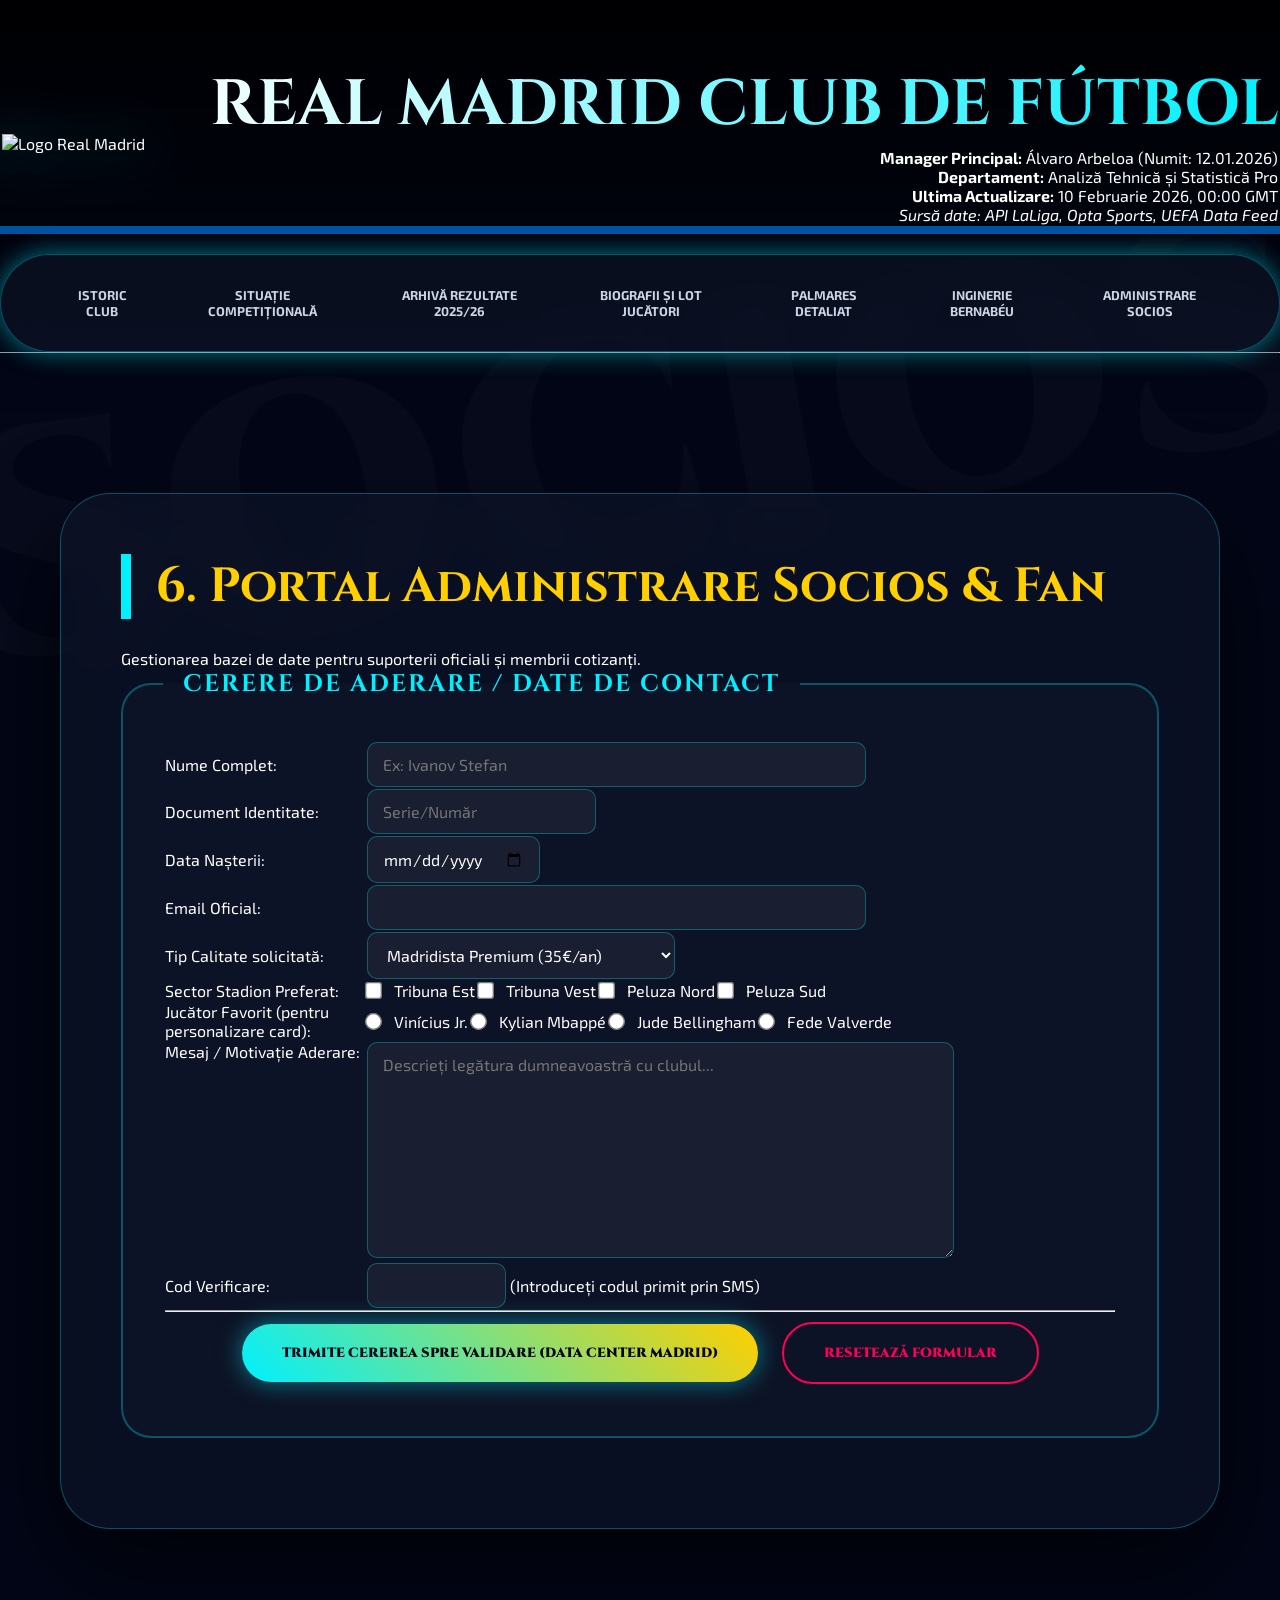
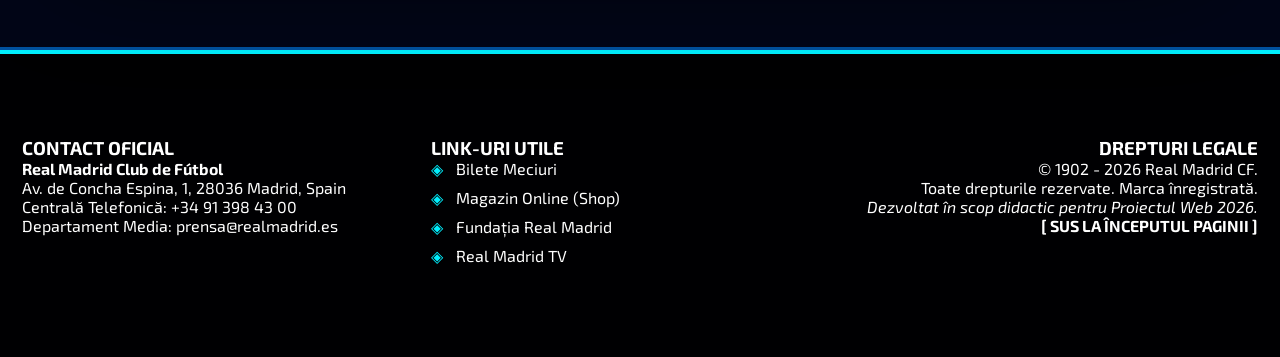
==== socios.html @ 4f1c86bc "Laboratorul nr 3 css" ====
<!DOCTYPE html>
<html lang="ro">
<head>
  <meta charset="UTF-8">
  <meta name="viewport" content="width=device-width, initial-scale=1.0">
  <title>Real Madrid CF - Arhiva Digitală Completă v2.6 - Februarie 2026</title>

  <link rel="stylesheet" href="socios.css">

  <script src="socios.js"></script>
</head>
<body>
<header id="top">
  <table width="100%" border="0" cellpadding="10">
    <tr>
      <td>
        <img src="https://upload.wikimedia.org/wikipedia/en/5/56/Real_Madrid_CF.svg" alt="Logo Real Madrid" width="150">
      </td>
      <td align="right">
        <h1>REAL MADRID CLUB DE FÚTBOL</h1>
        <p><b>Manager Principal:</b> Álvaro Arbeloa (Numit: 12.01.2026)</p>
        <p><b>Departament:</b> Analiză Tehnică și Statistică Pro</p>
        <p><b>Ultima Actualizare:</b> 10 Februarie 2026, 00:00 GMT</p>
        <p><i>Sursă date: API LaLiga, Opta Sports, UEFA Data Feed</i></p>
      </td>
    </tr>
  </table>
  <hr size="10" color="#00529F">
  <nav>
    <table width="100%" border="0" bgcolor="#f4f4f4">
      <tr align="center">
        <td><a href="index.html"><b>ISTORIC CLUB</b></a></td>
        <td><a href="situatie.html"><b>SITUAȚIE COMPETIȚIONALĂ</b></a></td>
        <td><a href="arhiva.html"><b>ARHIVĂ REZULTATE 2025/26</b></a></td>
        <td><a href="lot.html"><b>BIOGRAFII ȘI LOT JUCĂTORI</b></a></td>
        <td><a href="palmares.html"><b>PALMARES DETALIAT</b></a></td>
        <td><a href="bernabeu.html"><b>INGINERIE BERNABÉU</b></a></td>
        <td><a href="socios.html"><b>ADMINISTRARE SOCIOS</b></a></td>
      </tr>
    </table>
  </nav>
  <hr size="1">
</header>
<main>
  <section id="socios-portal">
    <h2>6. Portal Administrare Socios & Fan Zone</h2>
    <p>Gestionarea bazei de date pentru suporterii oficiali și membrii cotizanți.</p>
    <form action="#">
      <fieldset>
        <legend><b>Cerere de Aderare / Date de Contact</b></legend>
        <table border="0" cellpadding="5" width="100%">
          <tr>
            <td width="200">Nume Complet:</td>
            <td><input type="text" name="nume_complet" size="50" placeholder="Ex: Ivanov Stefan"></td>
          </tr>
          <tr>
            <td>Document Identitate:</td>
            <td><input type="text" name="document_id" size="20" placeholder="Serie/Număr"></td>
          </tr>
          <tr>
            <td>Data Nașterii:</td>
            <td><input type="date" name="data_nasterii"></td>
          </tr>
          <tr>
            <td>Email Oficial:</td>
            <td><input type="email" name="email_socio" size="50"></td>
          </tr>
          <tr>
            <td>Tip Calitate solicitată:</td>
            <td>
              <select name="calitate">
                <optgroup label="Abonamente">
                  <option value="premium">Madridista Premium (35€/an)</option>
                  <option value="junior">Madridista Junior (Până la 14 ani)</option>
                </optgroup>
                <optgroup label="Drepturi de Vot">
                  <option value="socio">Socio (Membru deplin)</option>
                  <option value="socio_vechi">Socio cu vechime > 25 ani</option>
                </optgroup>
              </select>
            </td>
          </tr>
          <tr>
            <td>Sector Stadion Preferat:</td>
            <td>
              <input type="checkbox" name="sector" value="tribuna_est"> Tribuna Est
              <input type="checkbox" name="sector" value="tribuna_vest"> Tribuna Vest
              <input type="checkbox" name="sector" value="peluza_nord"> Peluza Nord
              <input type="checkbox" name="sector" value="peluza_sud"> Peluza Sud
            </td>
          </tr>
          <tr>
            <td>Jucător Favorit (pentru personalizare card):</td>
            <td>
              <input type="radio" name="fav" value="vini"> Vinícius Jr.
              <input type="radio" name="fav" value="mbappe"> Kylian Mbappé
              <input type="radio" name="fav" value="bellingham"> Jude Bellingham
              <input type="radio" name="fav" value="valverde"> Fede Valverde
            </td>
          </tr>
          <tr>
            <td valign="top">Mesaj / Motivație Aderare:</td>
            <td><textarea name="motivatie" rows="10" cols="60" placeholder="Descrieți legătura dumneavoastră cu clubul..."></textarea></td>
          </tr>
          <tr>
            <td>Cod Verificare:</td>
            <td><input type="text" name="captcha" size="10"> (Introduceți codul primit prin SMS)</td>
          </tr>
          <tr>
            <td colspan="2" align="center">
              <hr>
              <input type="submit" value="Trimite Cererea spre Validare (Data Center Madrid)">
              <input type="reset" value="Resetează Formular">
            </td>
          </tr>
        </table>
      </fieldset>
    </form>
  </section>
</main>
<br><br>
<hr size="5" color="#00529F">
<footer id="subsol">
  <table width="100%" border="0" cellpadding="20">
    <tr>
      <td valign="top" width="33%">
        <h3>CONTACT OFICIAL</h3>
        <p><b>Real Madrid Club de Fútbol</b></p>
        <p>Av. de Concha Espina, 1, 28036 Madrid, Spain</p>
        <p>Centrală Telefonică: +34 91 398 43 00</p>
        <p>Departament Media: prensa@realmadrid.es</p>
      </td>
      <td valign="top" width="33%">
        <h3>LINK-URI UTILE</h3>
        <ul>
          <li><a href="#">Bilete Meciuri</a></li>
          <li><a href="#">Magazin Online (Shop)</a></li>
          <li><a href="#">Fundația Real Madrid</a></li>
          <li><a href="#">Real Madrid TV</a></li>
        </ul>
      </td>
      <td align="right" valign="top">
        <h3>DREPTURI LEGALE</h3>
        <p>© 1902 - 2026 Real Madrid CF.</p>
        <p>Toate drepturile rezervate. Marca înregistrată.</p>
        <p><i>Dezvoltat în scop didactic pentru Proiectul Web 2026.</i></p>
        <p><a href="#top"><b>[ SUS LA ÎNCEPUTUL PAGINII ]</b></a></p>
      </td>
    </tr>
  </table>
</footer>
</body>
</html>
---- socios.css ----
@import url('https://fonts.googleapis.com/css2?family=Cinzel:wght@700;900&family=Exo+2:wght@300;600;800&display=swap');

:root {

    --rm-dark: #020617;
    --rm-cyan: #00f0ff;
    --rm-gold: #ffcf00;
    --rm-white: #ffffff;
    --glass: rgba(15, 23, 42, 0.6);
    --glass-border: rgba(0, 240, 255, 0.3);


    --cyan-glow: 0 0 25px rgba(0, 240, 255, 0.5);
    --gold-glow: 0 0 30px rgba(255, 207, 0, 0.4);
    --transition: all 0.5s cubic-bezier(0.175, 0.885, 0.32, 1.275);
}


* { margin: 0; padding: 0; box-sizing: border-box; cursor: default; }

body {
    background-color: var(--rm-dark);
    font-family: 'Exo 2', sans-serif;
    color: var(--rm-white);
    overflow-x: hidden;


    background-image:
            linear-gradient(rgba(2, 6, 23, 0.8), rgba(2, 6, 23, 0.8)),
            url('https://www.transparenttextures.com/patterns/cubes.png'),
            url('https://upload.wikimedia.org/wikipedia/commons/thumb/e/e3/Santiago_Bernab%C3%A9u_Stadium_-_2024.jpg/1200px-Santiago_Bernab%C3%A9u_Stadium_-_2024.jpg');
    background-attachment: fixed;
    background-size: cover;
}

body::before {
    content: "SOCIOS";
    position: fixed;
    top: 50%;
    left: 50%;
    transform: translate(-50%, -50%) rotate(-10deg);
    font-family: 'Cinzel', serif;
    font-size: 25vw;
    color: rgba(255, 255, 255, 0.02);
    z-index: -1;
    font-weight: 900;
    white-space: nowrap;
    pointer-events: none;
}


header#top {
    padding: 60px 0;
    background: linear-gradient(to bottom, rgba(0,0,0,0.9), transparent);
}

header h1 {
    font-family: 'Cinzel', serif;
    font-size: 4rem;
    background: linear-gradient(90deg, #fff, var(--rm-cyan), var(--rm-gold), #fff);
    -webkit-background-clip: text;
    -webkit-text-fill-color: transparent;
    background-size: 300% auto;
    animation: shineSweep 6s infinite linear;
}

header img {
    filter: drop-shadow(var(--cyan-glow));
    animation: levitate 5s ease-in-out infinite;
}


nav table {
    background: var(--glass) !important;
    backdrop-filter: blur(20px);
    border: 1px solid var(--glass-border);
    border-radius: 100px !important;
    padding: 10px 40px !important;
    box-shadow: var(--cyan-glow);
    margin-top: 20px;
}

nav a {
    color: #cbd5e1 !important;
    text-decoration: none;
    font-weight: 800;
    padding: 20px;
    display: block;
    transition: var(--transition);
    font-size: 0.8rem;
}

nav a:hover {
    color: var(--rm-cyan) !important;
    transform: scale(1.2) translateY(-5px);
    text-shadow: var(--cyan-glow);
}


main { max-width: 1200px; margin: 80px auto; padding: 0 20px; }

section {
    background: var(--glass);
    backdrop-filter: blur(25px);
    border: 1px solid var(--glass-border);
    border-radius: 50px;
    padding: 60px;
    box-shadow: 0 40px 100px rgba(0,0,0,0.7);
}

h2 {
    font-family: 'Cinzel', serif;
    font-size: 3rem;
    color: var(--rm-gold);
    margin-bottom: 30px;
    border-left: 10px solid var(--rm-cyan);
    padding-left: 25px;
}

fieldset {
    border: 2px solid var(--glass-border);
    border-radius: 30px;
    padding: 40px;
    background: rgba(255, 255, 255, 0.02);
}

legend {
    font-family: 'Cinzel', serif;
    color: var(--rm-cyan);
    padding: 0 20px;
    font-size: 1.5rem;
    text-transform: uppercase;
    letter-spacing: 2px;
}


input[type="text"],
input[type="email"],
input[type="date"],
select,
textarea {
    background: rgba(255, 255, 255, 0.05) !important;
    border: 1px solid var(--glass-border) !important;
    border-radius: 10px;
    color: white !important;
    padding: 12px 15px;
    font-family: 'Exo 2', sans-serif;
    font-size: 1rem;
    outline: none;
    transition: var(--transition);
}

input:focus, select:focus, textarea:focus {
    border-color: var(--rm-cyan) !important;
    background: rgba(0, 240, 255, 0.1) !important;
    box-shadow: var(--cyan-glow);
}


input[type="checkbox"], input[type="radio"] {
    accent-color: var(--rm-cyan);
    transform: scale(1.3);
    margin-right: 10px;
}

/* BUTOANE - MAXIMUM POWER */
input[type="submit"], input[type="reset"] {
    padding: 20px 40px;
    border-radius: 50px;
    border: none;
    font-family: 'Cinzel', serif;
    font-weight: 900;
    text-transform: uppercase;
    cursor: pointer;
    transition: var(--transition);
    margin: 10px;
}

input[type="submit"] {
    background: linear-gradient(45deg, var(--rm-cyan), var(--rm-gold));
    color: var(--rm-dark);
    box-shadow: var(--cyan-glow);
}

input[type="submit"]:hover {
    transform: scale(1.1) translateY(-5px);
    box-shadow: 0 0 50px var(--rm-cyan);
}

input[type="reset"] {
    background: transparent;
    border: 2px solid #ff0055;
    color: #ff0055;
}

input[type="reset"]:hover {
    background: #ff0055;
    color: white;
}


footer#subsol {
    background: rgba(0,0,0,0.9);
    padding: 80px 20px;
    border-top: 4px solid var(--rm-cyan);
}

footer ul { list-style: none; }
footer li { margin-bottom: 10px; position: relative; padding-left: 25px; }


footer li::before {
    content: "◈";
    position: absolute;
    left: 0;
    color: var(--rm-cyan);
    font-size: 1rem;

}

footer a { color: white; text-decoration: none; transition: 0.3s; }
footer a:hover { color: var(--rm-gold); text-shadow: var(--gold-glow); }


@keyframes levitate {
    0%, 100% { transform: translateY(0); }
    50% { transform: translateY(-20px); }
}

@keyframes shineSweep {
    to { background-position: 300% center; }
}
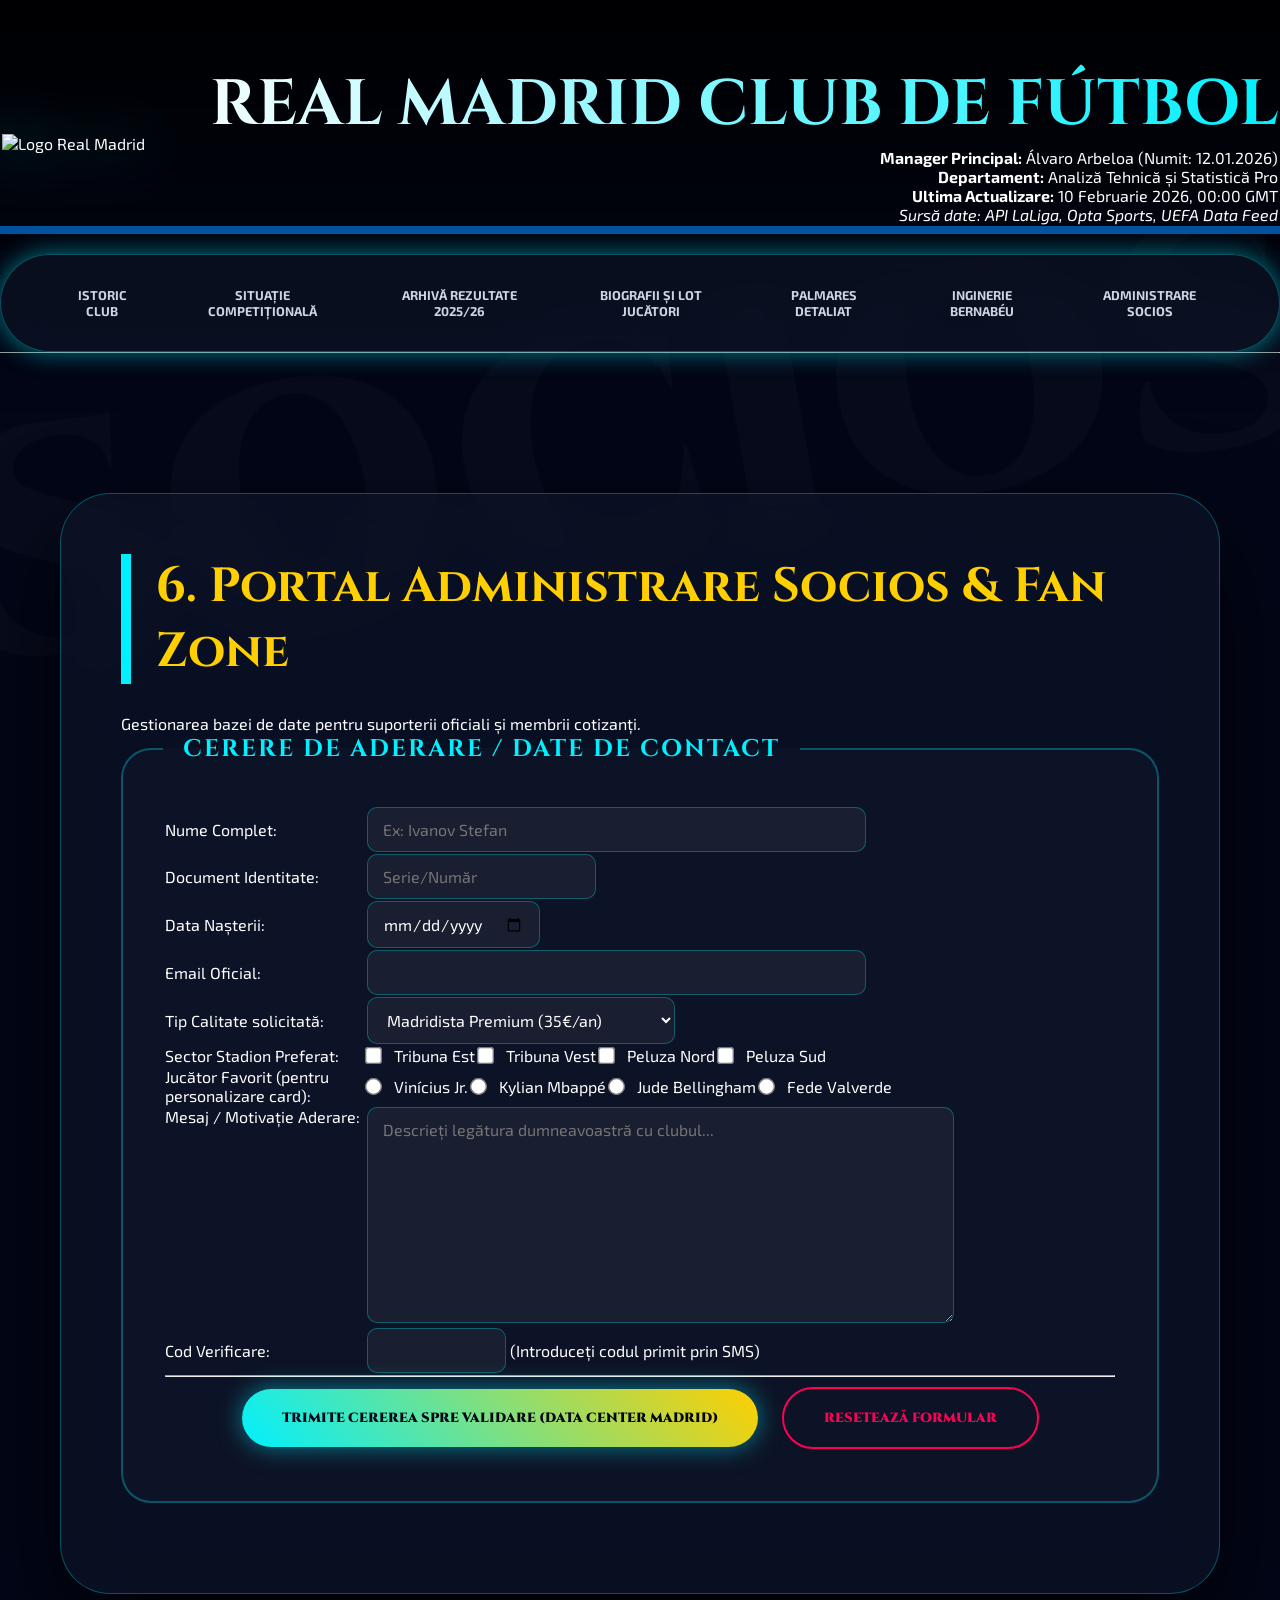
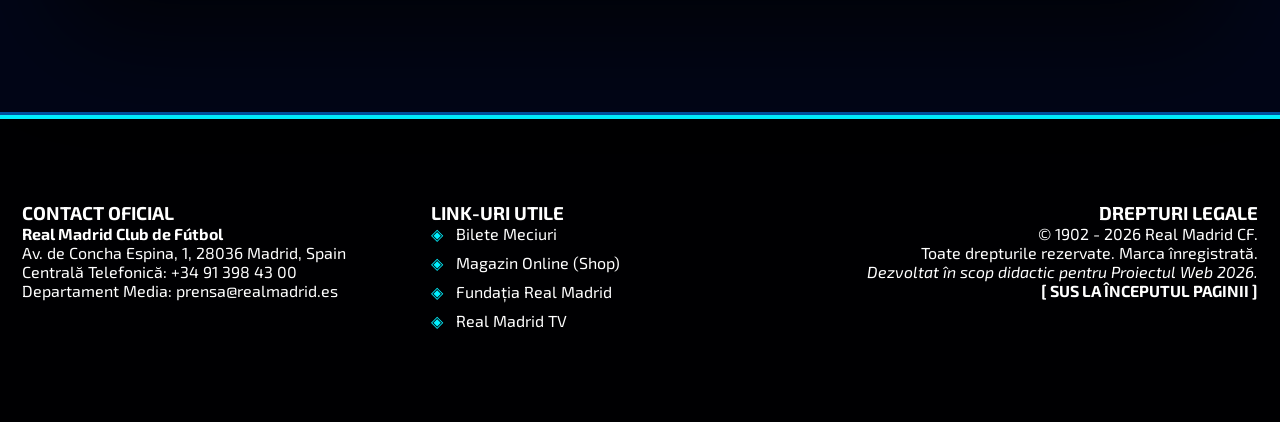
==== commit 6d6fcaf9: "Lab4" ====
--- a/socios.html
+++ b/socios.html
@@ -45,7 +45,7 @@
   <section id="socios-portal">
     <h2>6. Portal Administrare Socios & Fan Zone</h2>
     <p>Gestionarea bazei de date pentru suporterii oficiali și membrii cotizanți.</p>
-    <form action="#">
+    <form action="salvare.php" method="post">
       <fieldset>
         <legend><b>Cerere de Aderare / Date de Contact</b></legend>
         <table border="0" cellpadding="5" width="100%">
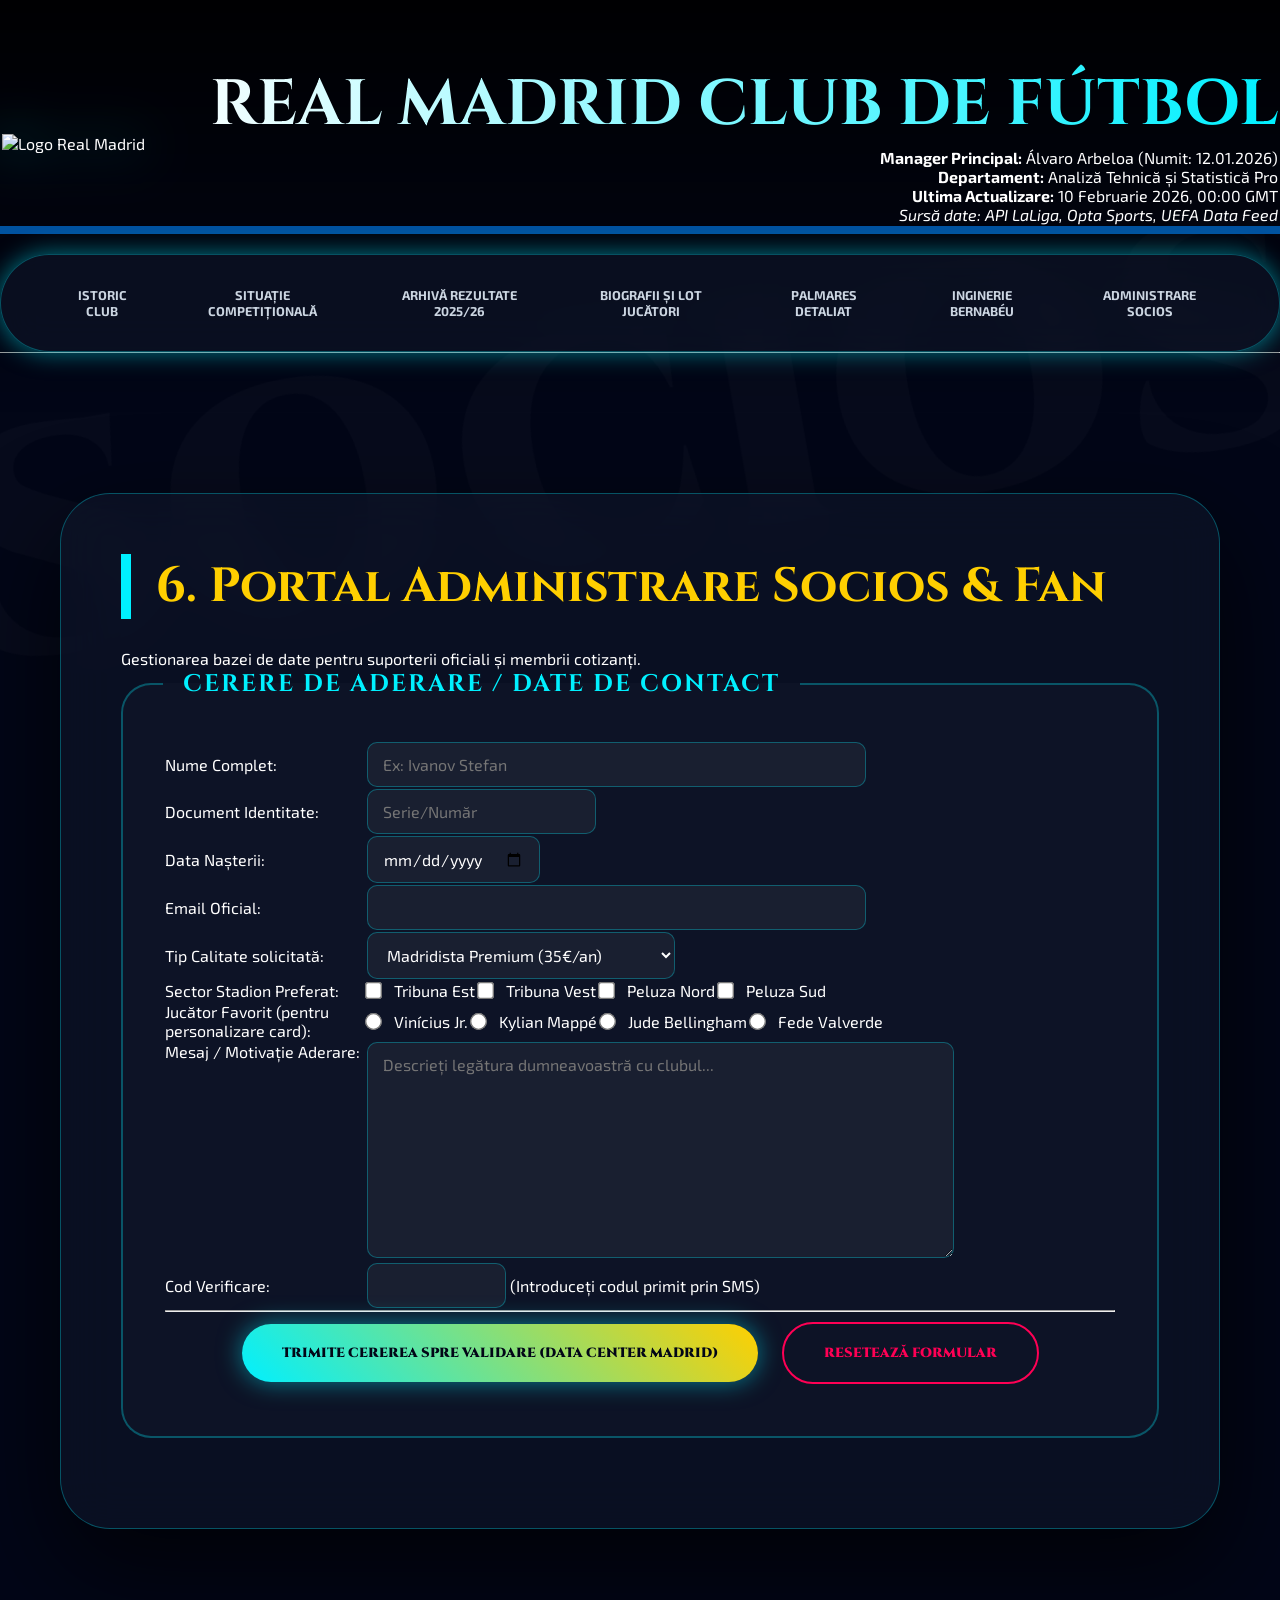
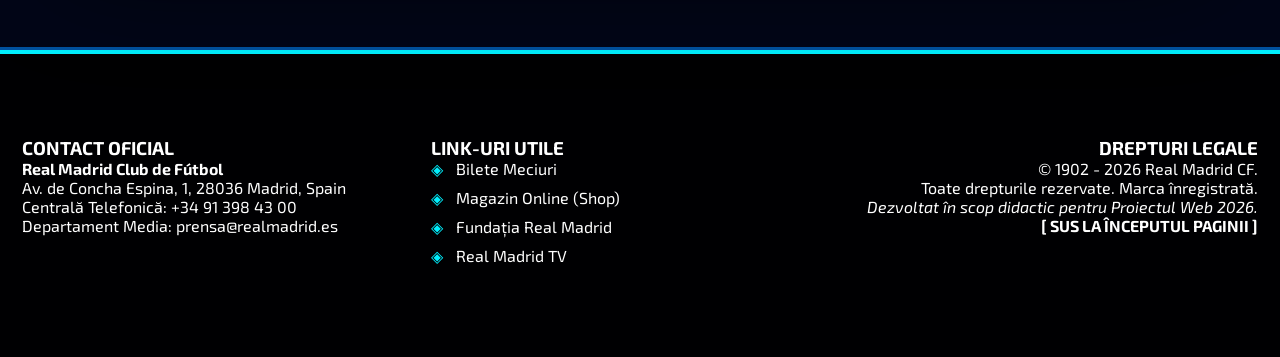
==== commit 0f75e2a3: "Lab 5.2" ====
--- a/socios.html
+++ b/socios.html
@@ -93,7 +93,7 @@
             <td>Jucător Favorit (pentru personalizare card):</td>
             <td>
               <input type="radio" name="fav" value="vini"> Vinícius Jr.
-              <input type="radio" name="fav" value="mbappe"> Kylian Mbappé
+              <input type="radio" name="fav" value="mbappe"> Kylian Mappé
               <input type="radio" name="fav" value="bellingham"> Jude Bellingham
               <input type="radio" name="fav" value="valverde"> Fede Valverde
             </td>
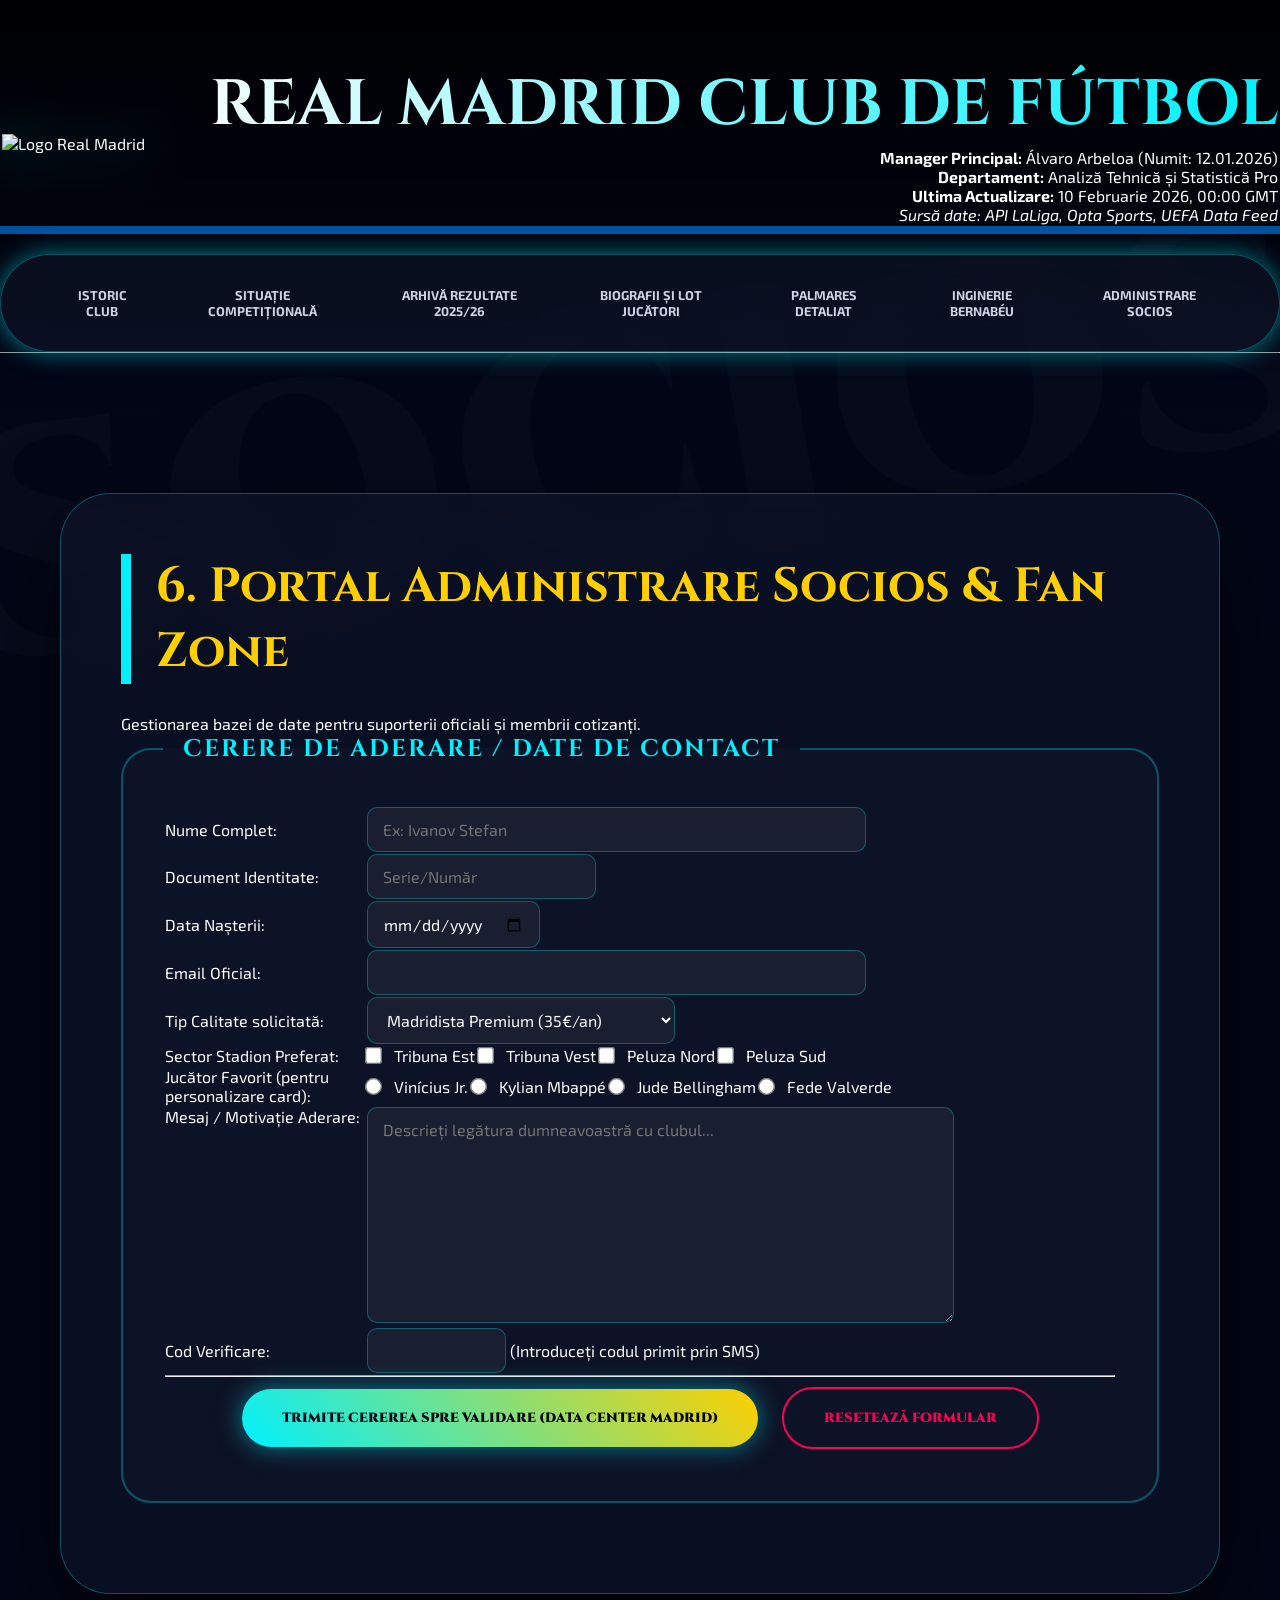
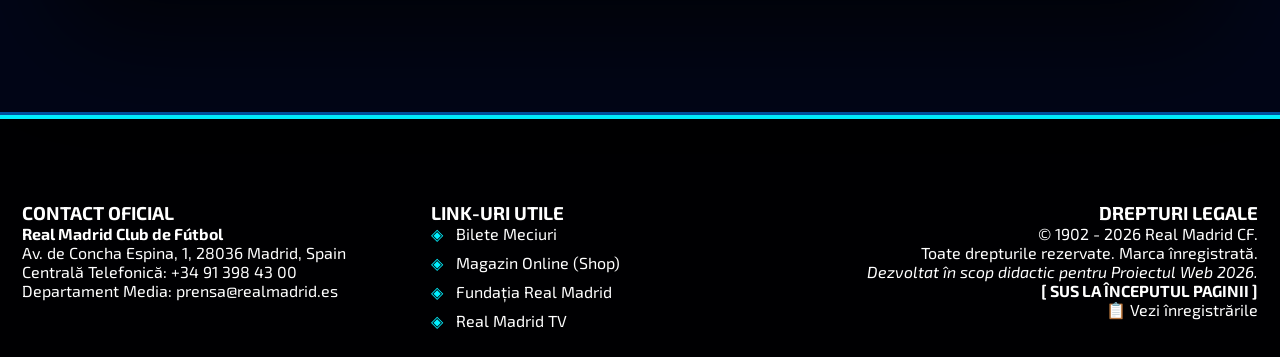
==== commit b4d2c79e: "Lab 5.2" ====
--- a/socios.html
+++ b/socios.html
@@ -83,17 +83,17 @@
           <tr>
             <td>Sector Stadion Preferat:</td>
             <td>
-              <input type="checkbox" name="sector" value="tribuna_est"> Tribuna Est
-              <input type="checkbox" name="sector" value="tribuna_vest"> Tribuna Vest
-              <input type="checkbox" name="sector" value="peluza_nord"> Peluza Nord
-              <input type="checkbox" name="sector" value="peluza_sud"> Peluza Sud
+              <input type="checkbox" name="sector[]" value="tribuna_est"> Tribuna Est
+              <input type="checkbox" name="sector[]" value="tribuna_vest"> Tribuna Vest
+              <input type="checkbox" name="sector[]" value="peluza_nord"> Peluza Nord
+              <input type="checkbox" name="sector[]" value="peluza_sud"> Peluza Sud
             </td>
           </tr>
           <tr>
             <td>Jucător Favorit (pentru personalizare card):</td>
             <td>
               <input type="radio" name="fav" value="vini"> Vinícius Jr.
-              <input type="radio" name="fav" value="mbappe"> Kylian Mappé
+              <input type="radio" name="fav" value="mbappe"> Kylian Mbappé
               <input type="radio" name="fav" value="bellingham"> Jude Bellingham
               <input type="radio" name="fav" value="valverde"> Fede Valverde
             </td>
@@ -145,6 +145,9 @@
         <p>Toate drepturile rezervate. Marca înregistrată.</p>
         <p><i>Dezvoltat în scop didactic pentru Proiectul Web 2026.</i></p>
         <p><a href="#top"><b>[ SUS LA ÎNCEPUTUL PAGINII ]</b></a></p>
+        <p>
+          <a href='afisare_socios.php' style='margin-left:15px;'>📋 Vezi înregistrările</a>
+        </p>
       </td>
     </tr>
   </table>
